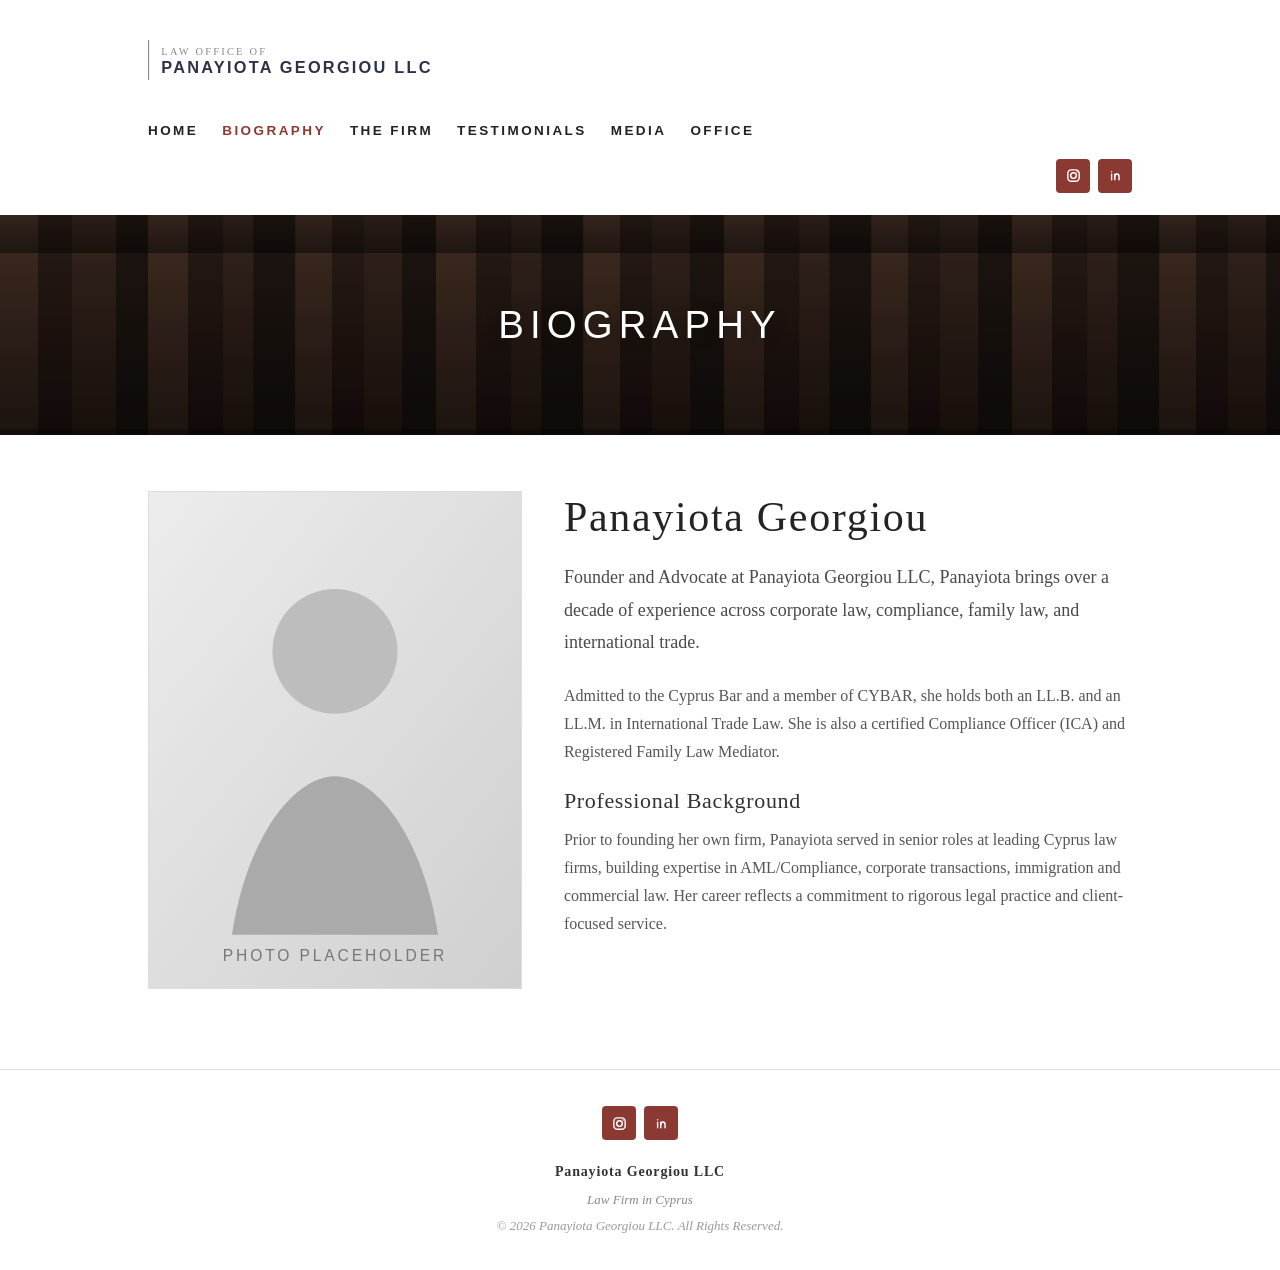
==== biography/index.html @ 49cdc4d9 "Add files via upload" ====
<!doctype html>
<html lang="en">
<head>
  <meta charset="utf-8">
  <meta name="viewport" content="width=device-width, initial-scale=1">
  <title>Biography | Panayiota Georgiou LLC</title>
  <meta name="description" content="Panayiota Georgiou LLC — Professional legal services in Cyprus.">
  <link rel="stylesheet" href="../assets/style.css">
</head>
<body>

<!-- Mobile Header -->
<div class="mobile-header">
  <div class="mob-bar">
    <a href="../index.html" class="mob-logo">Panayiota Georgiou LLC</a>
    <button class="mob-toggle" onclick="document.querySelector('.mob-nav').classList.toggle('open')">Menu</button>
  </div>
  <nav class="mob-nav">
    <a href="../index.html" class="">Home</a>
    <a href="../biography/index.html" class=" mob-active">Biography</a>
    <a href="../the-firm/index.html" class="">The Firm</a>
    <a href="../client-testimonials/index.html" class="">Client Testimonials</a>
    <a href="../media/index.html" class="">Media</a>
    <a href="../offices/index.html" class="">Office</a>
  </nav>
</div>

<!-- Desktop Header -->
<header class="site-header desktop-header">
  <div class="header-inner">
    <a href="../index.html" class="logo"><img src="../assets/images/logo.svg" alt="Panayiota Georgiou LLC"></a>
    <nav class="main-nav" aria-label="Main navigation">
      <ul><li class=""><a href="../index.html">HOME</a></li><li class=" is-active"><a href="../biography/index.html">BIOGRAPHY</a></li><li class=""><a href="../the-firm/index.html">THE FIRM</a></li><li class="dd"><span class="dd-label">TESTIMONIALS</span><div class="dd-menu"><a href="../client-testimonials/index.html">CLIENT TESTIMONIALS</a></div></li><li class=""><a href="../media/index.html">MEDIA</a></li><li class=""><a href="../offices/index.html">OFFICE</a></li></ul>
    </nav>
    <div class="socials-row">
      <a href="https://www.instagram.com/panay1otage0/" target="_blank" class="soc-link" aria-label="Instagram"><svg viewBox="0 0 24 24"><rect x="4" y="4" width="16" height="16" rx="5"/><circle cx="12" cy="12" r="4"/><circle cx="17" cy="7" r="1.1" fill="#fff" stroke="none"/></svg></a>
      <a href="https://www.linkedin.com/in/panayiota-g-10ba0945/" target="_blank" class="soc-link" aria-label="LinkedIn"><svg viewBox="0 0 24 24"><path d="M6.5 10v8"/><path d="M6.5 6.7v.1"/><path d="M11 18v-8"/><path d="M11 13.5c0-2.2 1.2-3.6 3.1-3.6 1.8 0 2.9 1.2 2.9 3.5V18"/></svg></a>
    </div>
  </div>
</header>

<!-- Banner -->
<section class="banner banner--books">
  <div class="banner-text">
    <h1 class="page-title">BIOGRAPHY</h1>

  </div>
</section>

<!-- Content -->
<section class="content-section">
  <div class="wrap two-col">
    <div class="photo-placeholder"><img src="../assets/images/portrait.svg" alt="Portrait placeholder"></div>
    <div class="text-block">
      <h2>Panayiota Georgiou</h2>
      <p class="lead">Founder and Advocate at Panayiota Georgiou LLC, Panayiota brings over a decade of experience across corporate law, compliance, family law, and international trade.</p>
      <p>Admitted to the Cyprus Bar and a member of CYBAR, she holds both an LL.B. and an LL.M. in International Trade Law. She is also a certified Compliance Officer (ICA) and Registered Family Law Mediator.</p>
      
      <h3>Professional Background</h3>
      <p>Prior to founding her own firm, Panayiota served in senior roles at leading Cyprus law firms, building expertise in AML/Compliance, corporate transactions, immigration and commercial law. Her career reflects a commitment to rigorous legal practice and client-focused service.</p>
    </div>
  </div>
</section>

<!-- Footer -->
<footer class="site-footer">
  <div class="wrap">
    <div class="footer-socials">
      <a href="https://www.instagram.com/panay1otage0/" target="_blank" class="soc-link" aria-label="Instagram"><svg viewBox="0 0 24 24"><rect x="4" y="4" width="16" height="16" rx="5"/><circle cx="12" cy="12" r="4"/><circle cx="17" cy="7" r="1.1" fill="#fff" stroke="none"/></svg></a>
      <a href="https://www.linkedin.com/in/panayiota-g-10ba0945/" target="_blank" class="soc-link" aria-label="LinkedIn"><svg viewBox="0 0 24 24"><path d="M6.5 10v8"/><path d="M6.5 6.7v.1"/><path d="M11 18v-8"/><path d="M11 13.5c0-2.2 1.2-3.6 3.1-3.6 1.8 0 2.9 1.2 2.9 3.5V18"/></svg></a>
    </div>
    <div class="footer-brand">Panayiota Georgiou LLC</div>
    <div class="footer-sub">Law Firm in Cyprus</div>
    <div class="footer-copy">&copy; 2026 Panayiota Georgiou LLC. All Rights Reserved.</div>
  </div>
</footer>

<script>
document.addEventListener("click",function(e){if(!e.target.closest(".mobile-header")){var n=document.querySelector(".mob-nav");if(n)n.classList.remove("open")}});
</script>
</body>
</html>
---- assets/style.css ----
/* ==========================================================
   Panayiota Georgiou LLC – V5 Stylesheet
   Reference-matched header / nav / banner / footer
   ========================================================== */

:root {
  --accent: #8b3a33;
  --accent-hover: #6d2e28;
  --ink: #222;
  --muted: #555;
  --light-gray: #f7f7f7;
  --border: #ddd;
  --max-w: 1040px;
  --header-side: 28px;
}

/* ---- Reset ---- */
*, *::before, *::after { box-sizing: border-box; margin: 0; padding: 0; }
html { scroll-behavior: smooth; }

body {
  background: #fff;
  color: var(--ink);
  font-family: Georgia, 'Times New Roman', serif;
  font-size: 16px;
  line-height: 1.75;
}

a { color: inherit; text-decoration: none; }
img { max-width: 100%; display: block; }
p { margin: 0 0 1.3em; }

/* ---- Layout shell ---- */
.wrap {
  width: 100%;
  max-width: var(--max-w);
  margin: 0 auto;
  padding: 0 var(--header-side);
}

/* ==========================================================
   HEADER  — matches reference: logo top-left, nav below, socials right
   ========================================================== */
.site-header {
  background: #fff;
  padding: 34px 0 0;
}

.header-inner {
  max-width: var(--max-w);
  margin: 0 auto;
  padding: 0 var(--header-side);
  position: relative;
}

/* Logo */
.logo {
  display: inline-block;
  margin-bottom: 18px;
}
.logo img {
  height: 52px;
  width: auto;
}

/* ---- Main navigation ---- */
.main-nav ul {
  display: flex;
  flex-wrap: wrap;
  align-items: center;
  list-style: none;
  gap: 0;
}

.main-nav li {
  position: relative;
}

.main-nav a,
.main-nav .dd-label {
  display: block;
  padding: 6px 12px;
  font-family: 'Arial Narrow', 'Helvetica Neue', Arial, sans-serif;
  font-size: 13.5px;
  font-weight: 700;
  letter-spacing: 0.18em;
  text-transform: uppercase;
  white-space: nowrap;
  color: var(--ink);
  cursor: pointer;
  transition: color .15s;
}

.main-nav li:first-child a,
.main-nav li:first-child .dd-label {
  padding-left: 0;
}

.main-nav a:hover,
.main-nav .dd:hover .dd-label,
.main-nav .is-active > a,
.main-nav .is-active > .dd-label {
  color: var(--accent);
}

/* Dropdown menus */
.dd-menu {
  display: none;
  position: absolute;
  top: 100%;
  left: 0;
  z-index: 100;
  min-width: 200px;
  background: #fff;
  border: 1px solid #e0e0e0;
  box-shadow: 0 6px 20px rgba(0,0,0,.08);
  padding: 6px 0;
}

.dd:hover .dd-menu { display: block; }

.dd-menu a {
  display: block;
  padding: 9px 18px;
  font-size: 12.5px;
  letter-spacing: 0.14em;
}
.dd-menu a:hover {
  background: var(--light-gray);
  color: var(--accent);
}

/* ---- Social icons row ---- */
.socials-row {
  display: flex;
  justify-content: flex-end;
  gap: 8px;
  padding: 10px 0 22px;
}

.soc-link {
  width: 34px;
  height: 34px;
  display: grid;
  place-items: center;
  background: var(--accent);
  border-radius: 4px;
  transition: background .15s, transform .15s;
}
.soc-link:hover {
  background: var(--accent-hover);
  transform: translateY(-1px);
}
.soc-link svg {
  width: 17px;
  height: 17px;
  fill: none;
  stroke: #fff;
  stroke-width: 2;
  stroke-linecap: round;
  stroke-linejoin: round;
}
.soc-link.fill-icon svg {
  fill: #fff;
  stroke: none;
}

/* ==========================================================
   BANNER  — full-width dark image band with centered title
   ========================================================== */
.banner {
  position: relative;
  display: flex;
  align-items: center;
  justify-content: center;
  min-height: 220px;
  overflow: hidden;
  background:
    linear-gradient(180deg, rgba(0,0,0,0.05) 0%, rgba(0,0,0,0.22) 100%),
    url("images/banner-cityscape.svg") center/cover no-repeat,
    #25232e;
}

.banner::after {
  content: '';
  position: absolute;
  inset: 0;
  background: rgba(0,0,0,.18);
  pointer-events: none;
}

/* Variant backgrounds */
.banner--home {
  min-height: 200px;
  background:
    linear-gradient(180deg, rgba(0,0,0,0.05) 0%, rgba(0,0,0,0.25) 100%),
    url("images/banner-cityscape.svg") center/cover no-repeat,
    #25232e;
}

.banner--books {
  background:
    linear-gradient(180deg, rgba(0,0,0,0.10) 0%, rgba(0,0,0,0.30) 100%),
    url("images/banner-books.svg") center/cover no-repeat,
    #1a1410;
}

.banner--office {
  background:
    linear-gradient(180deg, rgba(0,0,0,0.05) 0%, rgba(0,0,0,0.28) 100%),
    url("images/banner-cityscape.svg") center/cover no-repeat,
    #25232e;
}

.banner--city {
  background:
    linear-gradient(180deg, rgba(0,0,0,0.05) 0%, rgba(0,0,0,0.22) 100%),
    url("images/banner-cityscape.svg") center/cover no-repeat,
    #25232e;
}

.banner-text {
  position: relative;
  z-index: 2;
  text-align: center;
  padding: 0 24px;
}

.page-title {
  color: #fff;
  font-family: 'Helvetica Neue', Helvetica, Arial, sans-serif;
  font-size: clamp(26px, 3vw, 46px);
  font-weight: 300;
  letter-spacing: 0.16em;
  line-height: 1.2;
  text-transform: uppercase;
  text-shadow: 0 2px 16px rgba(0,0,0,.3);
}

.banner--home .page-title {
  max-width: 820px;
  font-size: clamp(18px, 1.8vw, 26px);
}

.page-subtitle {
  margin-top: 14px;
  color: rgba(255,255,255,.88);
  font-family: 'Arial Narrow', 'Helvetica Neue', Arial, sans-serif;
  font-size: clamp(11px, 1.1vw, 14px);
  font-weight: 700;
  letter-spacing: 0.32em;
  text-transform: uppercase;
}

/* ==========================================================
   CONTENT AREA
   ========================================================== */
.content-section {
  padding: 56px 0 80px;
  background: #fff;
}

.content-narrow {
  max-width: 700px;
  margin: 0 auto;
}

.content-mid {
  max-width: 860px;
  margin: 0 auto;
}

.txt-center { text-align: center; }

/* Headings */
h2 {
  font-family: Georgia, 'Times New Roman', serif;
  font-size: clamp(26px, 3.5vw, 42px);
  font-weight: 400;
  letter-spacing: 0.04em;
  line-height: 1.25;
  color: #242424;
  margin-bottom: 18px;
}

h3 {
  font-family: Georgia, 'Times New Roman', serif;
  font-size: 22px;
  font-weight: 400;
  letter-spacing: 0.03em;
  line-height: 1.35;
  color: #333;
  margin-bottom: 10px;
}

.lead {
  font-size: 18px;
  line-height: 1.8;
  color: #4a4a4a;
}

/* Red rule */
.rule {
  width: 70px;
  height: 1px;
  background: var(--accent);
  margin: 24px auto;
}
.rule--left { margin-left: 0; }

/* Video placeholder */
.video-box {
  max-width: 800px;
  aspect-ratio: 16 / 9;
  margin: 0 auto 50px;
  display: grid;
  place-items: center;
  background: #111;
  color: #fff;
}
.video-box small {
  display: block;
  color: #999;
  font-family: 'Arial Narrow', Arial, sans-serif;
  font-size: 11px;
  letter-spacing: 0.2em;
  text-transform: uppercase;
  margin-bottom: 8px;
}
.video-box strong {
  font-family: 'Helvetica Neue', Arial, sans-serif;
  font-size: clamp(24px, 3.5vw, 40px);
  font-weight: 300;
  letter-spacing: 0.1em;
  text-transform: uppercase;
}

/* Buttons */
.btn {
  display: inline-flex;
  justify-content: center;
  align-items: center;
  min-width: 168px;
  padding: 11px 20px;
  border: 1px solid var(--accent);
  color: var(--accent);
  font-family: 'Arial Narrow', Arial, sans-serif;
  font-size: 13px;
  font-weight: 700;
  letter-spacing: 0.14em;
  text-transform: uppercase;
  transition: all .2s;
}
.btn:hover {
  background: var(--accent);
  color: #fff;
}

.btn-row {
  display: flex;
  justify-content: center;
  gap: 12px;
  flex-wrap: wrap;
  margin-top: 24px;
}

/* Two-column layout */
.two-col {
  display: grid;
  grid-template-columns: 38% 1fr;
  gap: 42px;
  align-items: start;
}

.photo-placeholder {
  background: #eee;
  border: 1px solid #ddd;
  aspect-ratio: 3 / 4;
  display: grid;
  place-items: center;
  color: #aaa;
  font-size: 13px;
  letter-spacing: 0.1em;
  text-transform: uppercase;
}

.photo-placeholder img {
  width: 100%;
  height: 100%;
  object-fit: cover;
}

/* Text block */
.text-block { color: var(--muted); }

/* Cards grid */
.cards-grid {
  display: grid;
  grid-template-columns: repeat(3, 1fr);
  border-top: 1px solid var(--border);
  border-left: 1px solid var(--border);
  margin-top: 32px;
}

.card-item {
  padding: 26px 22px;
  min-height: 190px;
  border-right: 1px solid var(--border);
  border-bottom: 1px solid var(--border);
}

.card-item .card-num {
  display: block;
  color: var(--accent);
  font-family: 'Arial Narrow', Arial, sans-serif;
  font-size: 12px;
  font-weight: 700;
  letter-spacing: 0.16em;
  margin-bottom: 12px;
}

.card-item h3 { font-size: 19px; }
.card-item p { font-size: 15px; color: #666; margin: 0; }

/* Timeline */
.timeline {
  border-top: 1px solid var(--border);
  margin-top: 24px;
}

.tl-row {
  display: grid;
  grid-template-columns: 200px 1fr;
  gap: 28px;
  padding: 22px 0;
  border-bottom: 1px solid var(--border);
}

.tl-date {
  color: var(--accent);
  font-family: 'Arial Narrow', Arial, sans-serif;
  font-weight: 700;
  font-size: 14px;
  letter-spacing: 0.08em;
  text-transform: uppercase;
}

/* Blockquote */
.quote-block {
  padding: 28px 30px;
  margin: 0 0 24px;
  background: var(--light-gray);
  border-left: 3px solid var(--accent);
  color: var(--muted);
  font-size: 19px;
  font-style: italic;
  line-height: 1.7;
}

/* Testimonial grid (like the reference black boxes) */
.test-grid {
  display: grid;
  grid-template-columns: repeat(3, 1fr);
  gap: 18px;
  margin-top: 32px;
}

.test-card {
  background: #111;
  color: #fff;
  padding: 36px 24px;
  min-height: 140px;
  display: grid;
  place-items: center;
  text-align: center;
  font-family: Georgia, serif;
  font-style: italic;
  font-size: 15px;
  line-height: 1.6;
  letter-spacing: 0.02em;
}

/* Media list */
.media-list { margin-top: 8px; }

.media-item {
  padding: 22px 0;
  border-bottom: 1px solid var(--border);
}
.media-item:first-child { border-top: 1px solid var(--border); }

/* Office grid */
.office-grid {
  display: grid;
  grid-template-columns: 1fr 1fr;
  gap: 40px;
  align-items: start;
}

.map-placeholder {
  min-height: 340px;
  display: grid;
  place-items: center;
  background: #f0f0f0;
  border: 1px solid var(--border);
  color: #999;
  font-size: 13px;
  letter-spacing: 0.08em;
  text-transform: uppercase;
  text-align: center;
  padding: 24px;
}

.detail-row { margin-bottom: 16px; }
.detail-row strong {
  display: block;
  color: var(--accent);
  font-family: 'Arial Narrow', Arial, sans-serif;
  font-size: 12px;
  font-weight: 700;
  letter-spacing: 0.14em;
  text-transform: uppercase;
  margin-bottom: 2px;
}

/* ==========================================================
   FOOTER  — reference: social icons centered, firm name, copyright
   ========================================================== */
.site-footer {
  border-top: 1px solid #e0e0e0;
  padding: 36px 0 32px;
  background: #fff;
  text-align: center;
}

.footer-socials {
  display: flex;
  justify-content: center;
  gap: 8px;
  margin-bottom: 20px;
}

.footer-socials .soc-link {
  background: var(--accent);
}

.footer-brand {
  font-family: Georgia, serif;
  font-size: 14px;
  font-weight: 700;
  letter-spacing: 0.06em;
  color: #333;
  margin-bottom: 4px;
}

.footer-sub {
  font-size: 13px;
  color: #888;
  font-style: italic;
}

.footer-copy {
  font-size: 13px;
  color: #999;
  font-style: italic;
  margin-top: 4px;
}

/* ==========================================================
   MOBILE
   ========================================================== */
.mobile-header { display: none; }

@media (max-width: 980px) {
  .desktop-header { display: none; }
  .mobile-header {
    display: block;
    background: #fff;
    border-bottom: 1px solid var(--border);
  }

  .mob-bar {
    display: flex;
    justify-content: space-between;
    align-items: center;
    min-height: 60px;
    padding: 0 20px;
  }

  .mob-logo {
    font-family: Arial, Helvetica, sans-serif;
    font-size: 14px;
    font-weight: 700;
    letter-spacing: 0.06em;
    text-transform: uppercase;
    color: #2d3248;
  }

  .mob-toggle {
    background: #fff;
    border: 1px solid #ccc;
    padding: 7px 14px;
    font-family: 'Arial Narrow', Arial, sans-serif;
    font-size: 12px;
    font-weight: 700;
    letter-spacing: 0.1em;
    text-transform: uppercase;
    cursor: pointer;
  }

  .mob-nav {
    display: none;
    padding: 0 20px 16px;
  }
  .mob-nav.open { display: block; }

  .mob-nav a {
    display: block;
    padding: 10px 0;
    border-top: 1px solid #f0f0f0;
    font-family: 'Arial Narrow', Arial, sans-serif;
    font-size: 13px;
    font-weight: 700;
    letter-spacing: 0.1em;
    text-transform: uppercase;
    color: var(--ink);
  }
  .mob-nav a:hover,
  .mob-nav a.mob-active {
    color: var(--accent);
  }
}

@media (max-width: 700px) {
  body { font-size: 15px; }

  .banner { min-height: 180px; }
  .banner--home { min-height: 220px; }

  .page-title {
    font-size: 32px;
    letter-spacing: 0.08em;
  }

  .content-section { padding: 40px 0 56px; }

  .two-col,
  .tl-row,
  .office-grid {
    grid-template-columns: 1fr;
  }

  .cards-grid { grid-template-columns: 1fr; }
  .test-grid { grid-template-columns: 1fr 1fr; }

  .btn-row { flex-direction: column; }
  .btn { width: 100%; }
}

@media (max-width: 480px) {
  .test-grid { grid-template-columns: 1fr; }
}
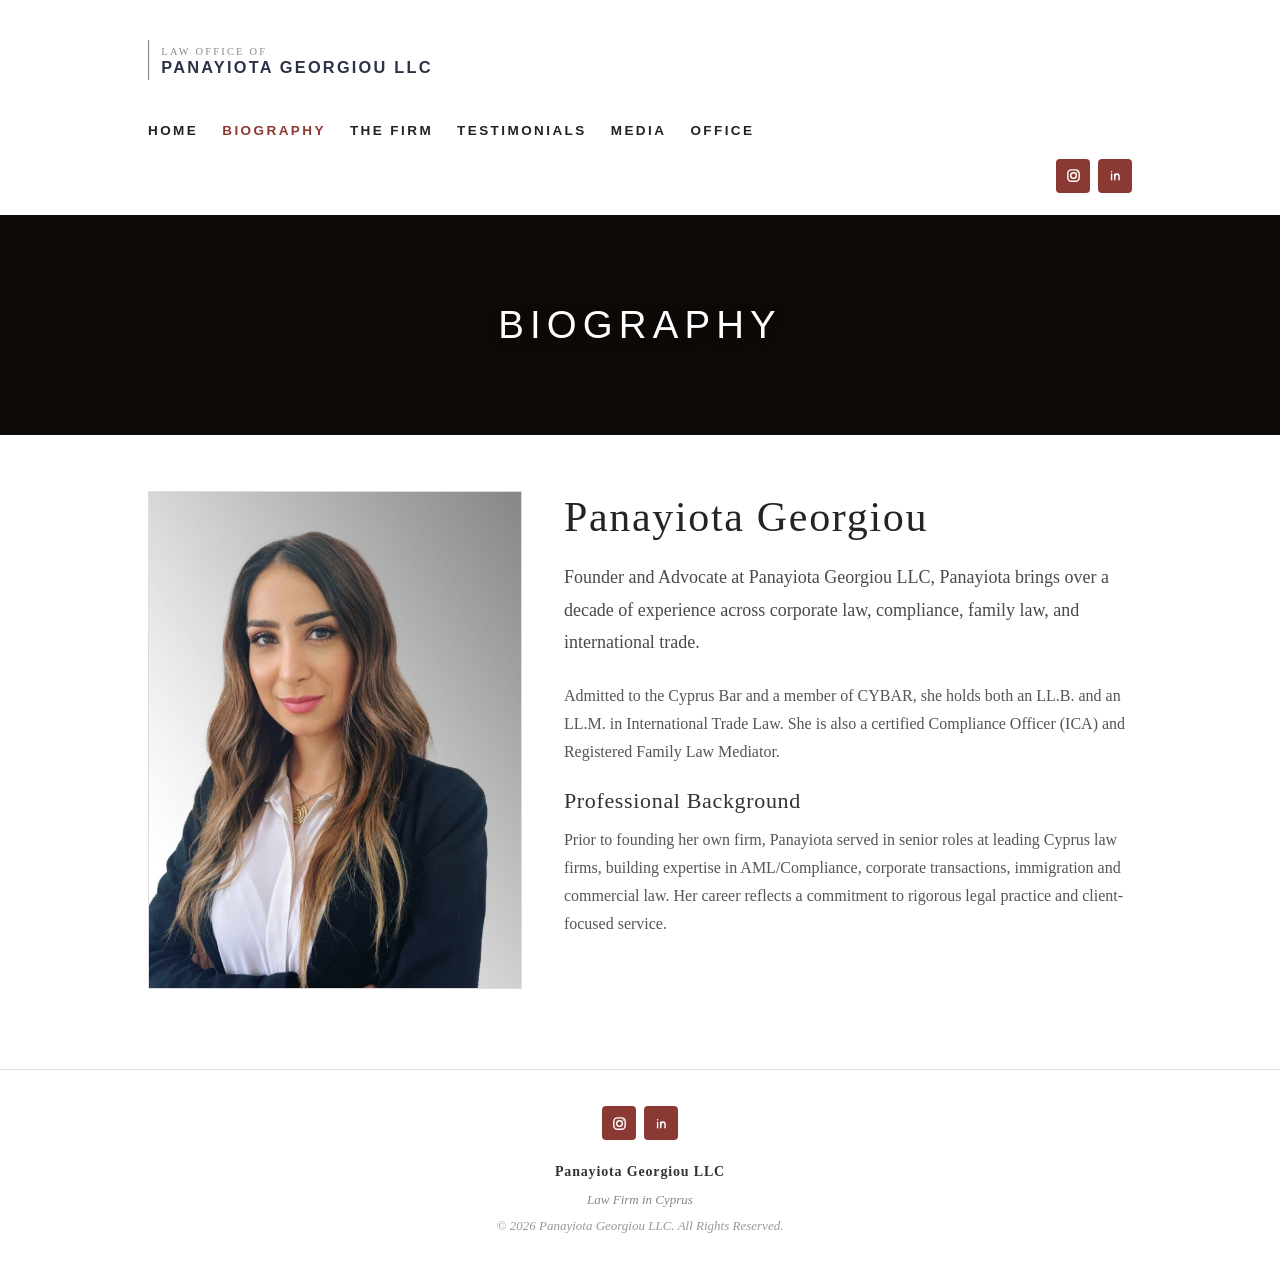
==== commit 654aaa19: "Add files via upload" ====
--- a/biography/index.html
+++ b/biography/index.html
@@ -50,7 +50,7 @@
 <!-- Content -->
 <section class="content-section">
   <div class="wrap two-col">
-    <div class="photo-placeholder"><img src="../assets/images/portrait.svg" alt="Portrait placeholder"></div>
+    <div class="photo-placeholder"><img src="../assets/images/panayiota.jpg" alt="Panayiota Georgiou" style="object-fit:cover; object-position:center top;"></div>
     <div class="text-block">
       <h2>Panayiota Georgiou</h2>
       <p class="lead">Founder and Advocate at Panayiota Georgiou LLC, Panayiota brings over a decade of experience across corporate law, compliance, family law, and international trade.</p>
--- a/assets/style.css
+++ b/assets/style.css
@@ -176,47 +176,42 @@
   min-height: 220px;
   overflow: hidden;
   background:
-    linear-gradient(180deg, rgba(0,0,0,0.05) 0%, rgba(0,0,0,0.22) 100%),
-    url("images/banner-cityscape.svg") center/cover no-repeat,
-    #25232e;
+    url("https://images.unsplash.com/photo-1589829545856-d10d557cf95f?auto=format&fit=crop&w=1920&q=80") center/cover no-repeat;
+  background-color: #1a1410;
 }
 
 .banner::after {
   content: '';
   position: absolute;
   inset: 0;
-  background: rgba(0,0,0,.18);
+  background: rgba(0,0,0,.48);
   pointer-events: none;
 }
 
 /* Variant backgrounds */
 .banner--home {
-  min-height: 200px;
+  min-height: 220px;
   background:
-    linear-gradient(180deg, rgba(0,0,0,0.05) 0%, rgba(0,0,0,0.25) 100%),
-    url("images/banner-cityscape.svg") center/cover no-repeat,
-    #25232e;
+    url("https://images.unsplash.com/photo-1505664194779-8beaceb93744?auto=format&fit=crop&w=1920&q=80") center/cover no-repeat;
+  background-color: #1a1816;
 }
 
 .banner--books {
   background:
-    linear-gradient(180deg, rgba(0,0,0,0.10) 0%, rgba(0,0,0,0.30) 100%),
-    url("images/banner-books.svg") center/cover no-repeat,
-    #1a1410;
+    url("https://images.unsplash.com/photo-1481627834876-b7833e8f5570?auto=format&fit=crop&w=1920&q=80") center/cover no-repeat;
+  background-color: #1a1410;
 }
 
 .banner--office {
   background:
-    linear-gradient(180deg, rgba(0,0,0,0.05) 0%, rgba(0,0,0,0.28) 100%),
-    url("images/banner-cityscape.svg") center/cover no-repeat,
-    #25232e;
+    url("https://images.unsplash.com/photo-1497366216548-37526070297c?auto=format&fit=crop&w=1920&q=80") center/cover no-repeat;
+  background-color: #1a1816;
 }
 
 .banner--city {
   background:
-    linear-gradient(180deg, rgba(0,0,0,0.05) 0%, rgba(0,0,0,0.22) 100%),
-    url("images/banner-cityscape.svg") center/cover no-repeat,
-    #25232e;
+    url("https://images.unsplash.com/photo-1589829545856-d10d557cf95f?auto=format&fit=crop&w=1920&q=80") center/cover no-repeat;
+  background-color: #1a1410;
 }
 
 .banner-text {
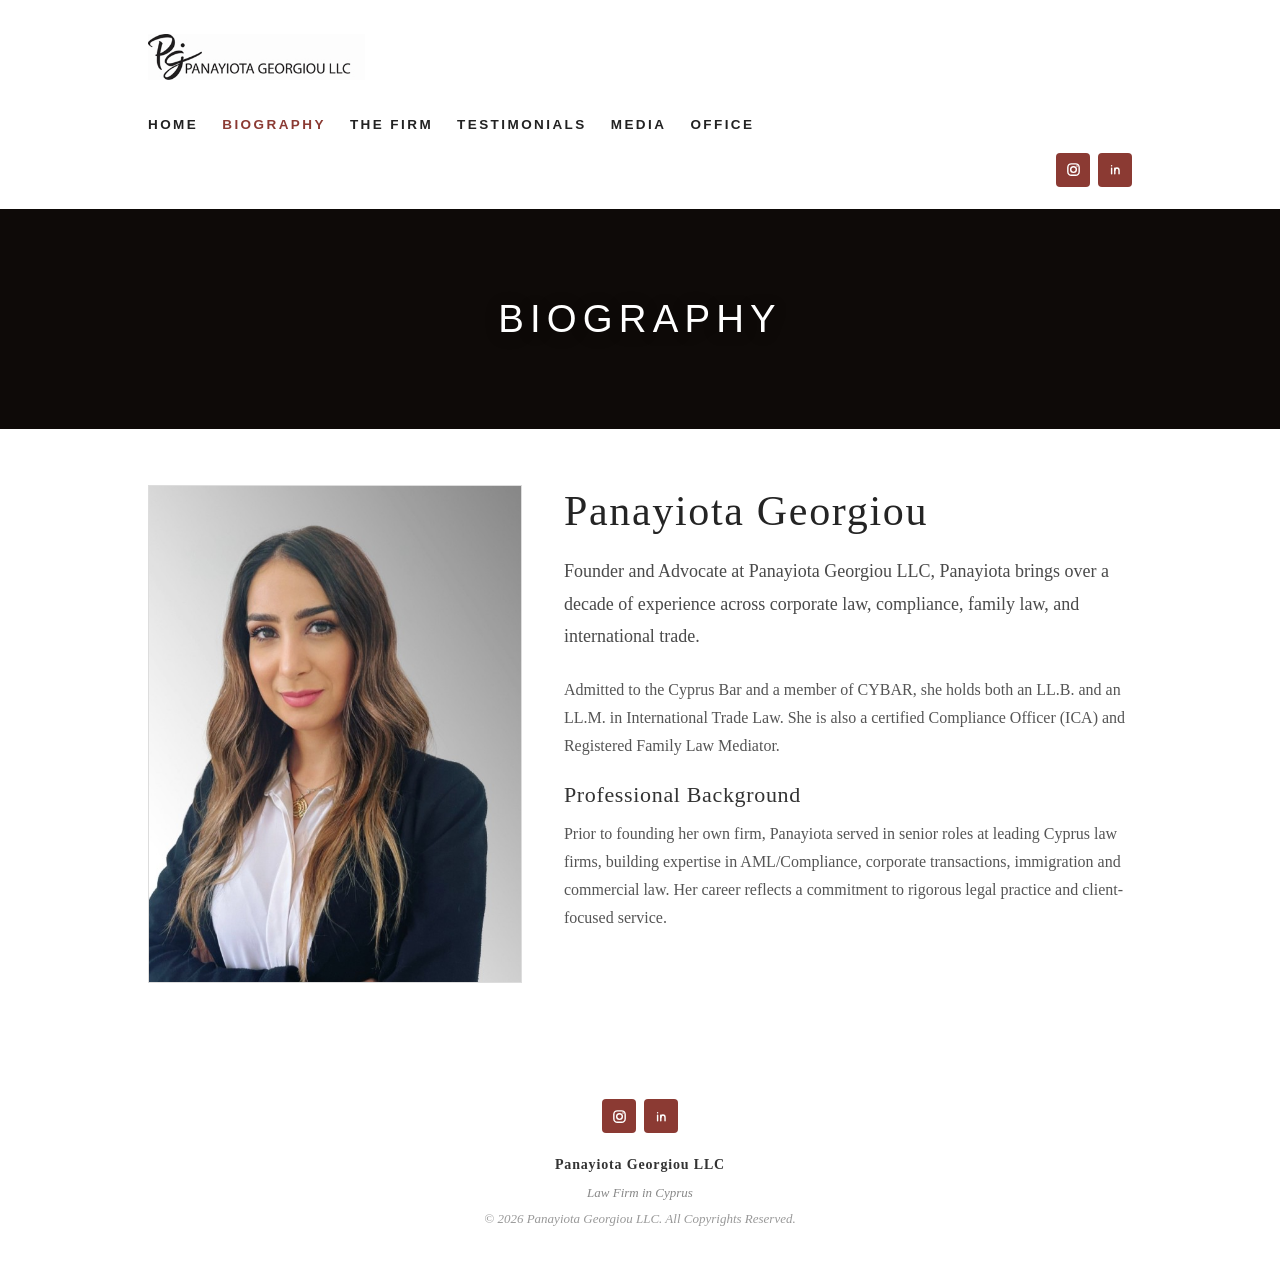
==== commit c28066d1: "Add files via upload" ====
--- a/biography/index.html
+++ b/biography/index.html
@@ -28,7 +28,7 @@
 <!-- Desktop Header -->
 <header class="site-header desktop-header">
   <div class="header-inner">
-    <a href="../index.html" class="logo"><img src="../assets/images/logo.svg" alt="Panayiota Georgiou LLC"></a>
+    <a href="../index.html" class="logo"><img src="../assets/images/logo-pg.jpg" alt="Panayiota Georgiou LLC"></a>
     <nav class="main-nav" aria-label="Main navigation">
       <ul><li class=""><a href="../index.html">HOME</a></li><li class=" is-active"><a href="../biography/index.html">BIOGRAPHY</a></li><li class=""><a href="../the-firm/index.html">THE FIRM</a></li><li class="dd"><span class="dd-label">TESTIMONIALS</span><div class="dd-menu"><a href="../client-testimonials/index.html">CLIENT TESTIMONIALS</a></div></li><li class=""><a href="../media/index.html">MEDIA</a></li><li class=""><a href="../offices/index.html">OFFICE</a></li></ul>
     </nav>
@@ -71,7 +71,7 @@
     </div>
     <div class="footer-brand">Panayiota Georgiou LLC</div>
     <div class="footer-sub">Law Firm in Cyprus</div>
-    <div class="footer-copy">&copy; 2026 Panayiota Georgiou LLC. All Rights Reserved.</div>
+    <div class="footer-copy">&copy; 2026 Panayiota Georgiou LLC. All Copyrights Reserved.</div>
   </div>
 </footer>
 
--- a/assets/style.css
+++ b/assets/style.css
@@ -59,7 +59,7 @@
   margin-bottom: 18px;
 }
 .logo img {
-  height: 52px;
+  height: 46px;
   width: auto;
 }
 
@@ -392,7 +392,7 @@
 .cards-grid {
   display: grid;
   grid-template-columns: repeat(3, 1fr);
-  border-top: 1px solid var(--border);
+  border-top: none;
   border-left: 1px solid var(--border);
   margin-top: 32px;
 }
@@ -401,7 +401,7 @@
   padding: 26px 22px;
   min-height: 190px;
   border-right: 1px solid var(--border);
-  border-bottom: 1px solid var(--border);
+  border-bottom: none;
 }
 
 .card-item .card-num {
@@ -419,7 +419,7 @@
 
 /* Timeline */
 .timeline {
-  border-top: 1px solid var(--border);
+  border-top: none;
   margin-top: 24px;
 }
 
@@ -428,7 +428,7 @@
   grid-template-columns: 200px 1fr;
   gap: 28px;
   padding: 22px 0;
-  border-bottom: 1px solid var(--border);
+  border-bottom: none;
 }
 
 .tl-date {
@@ -480,9 +480,9 @@
 
 .media-item {
   padding: 22px 0;
-  border-bottom: 1px solid var(--border);
-}
-.media-item:first-child { border-top: 1px solid var(--border); }
+  border-bottom: none;
+}
+.media-item:first-child { border-top: none; }
 
 /* Office grid */
 .office-grid {
@@ -522,7 +522,7 @@
    FOOTER  — reference: social icons centered, firm name, copyright
    ========================================================== */
 .site-footer {
-  border-top: 1px solid #e0e0e0;
+  border-top: none;
   padding: 36px 0 32px;
   background: #fff;
   text-align: center;
@@ -571,7 +571,7 @@
   .mobile-header {
     display: block;
     background: #fff;
-    border-bottom: 1px solid var(--border);
+    border-bottom: none;
   }
 
   .mob-bar {
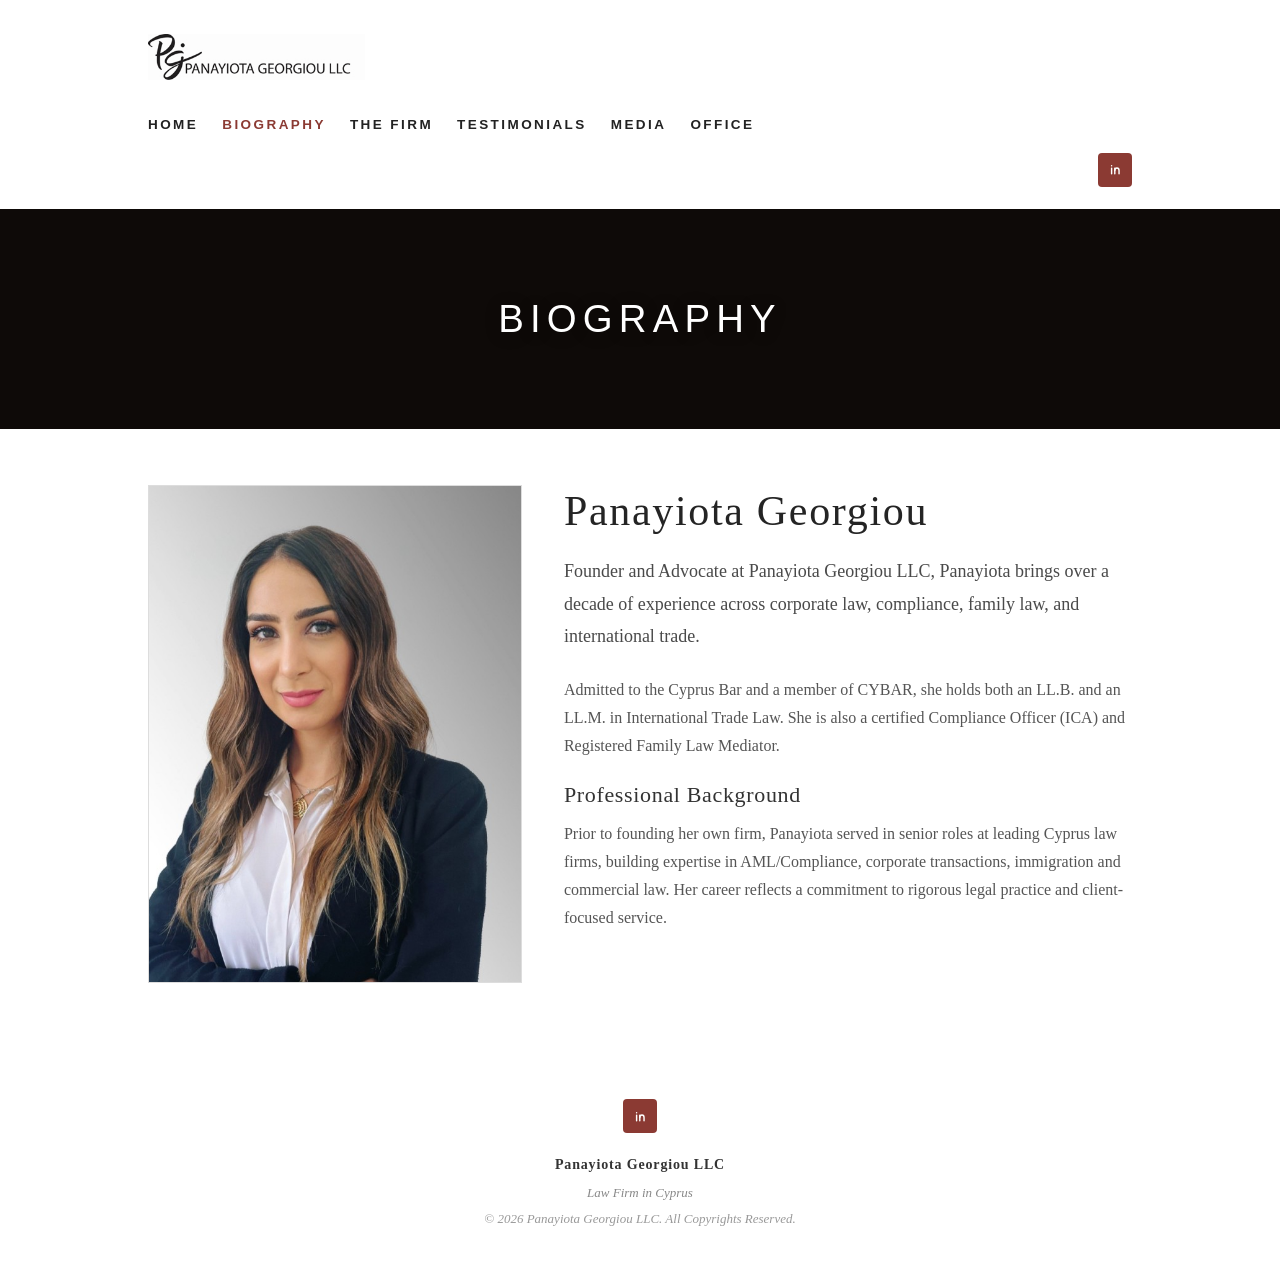
==== commit f7e9b88d: "Remove Instagram icons (all pages) and Video Coming Soon section (home)" ====
--- a/biography/index.html
+++ b/biography/index.html
@@ -33,8 +33,7 @@
       <ul><li class=""><a href="../index.html">HOME</a></li><li class=" is-active"><a href="../biography/index.html">BIOGRAPHY</a></li><li class=""><a href="../the-firm/index.html">THE FIRM</a></li><li class="dd"><span class="dd-label">TESTIMONIALS</span><div class="dd-menu"><a href="../client-testimonials/index.html">CLIENT TESTIMONIALS</a></div></li><li class=""><a href="../media/index.html">MEDIA</a></li><li class=""><a href="../offices/index.html">OFFICE</a></li></ul>
     </nav>
     <div class="socials-row">
-      <a href="https://www.instagram.com/panay1otage0/" target="_blank" class="soc-link" aria-label="Instagram"><svg viewBox="0 0 24 24"><rect x="4" y="4" width="16" height="16" rx="5"/><circle cx="12" cy="12" r="4"/><circle cx="17" cy="7" r="1.1" fill="#fff" stroke="none"/></svg></a>
-      <a href="https://www.linkedin.com/in/panayiota-g-10ba0945/" target="_blank" class="soc-link" aria-label="LinkedIn"><svg viewBox="0 0 24 24"><path d="M6.5 10v8"/><path d="M6.5 6.7v.1"/><path d="M11 18v-8"/><path d="M11 13.5c0-2.2 1.2-3.6 3.1-3.6 1.8 0 2.9 1.2 2.9 3.5V18"/></svg></a>
+      <a href="https://www.linkedin.com/company/panayiota-georgiou-llc/" target="_blank" class="soc-link" aria-label="LinkedIn"><svg viewBox="0 0 24 24"><path d="M6.5 10v8"/><path d="M6.5 6.7v.1"/><path d="M11 18v-8"/><path d="M11 13.5c0-2.2 1.2-3.6 3.1-3.6 1.8 0 2.9 1.2 2.9 3.5V18"/></svg></a>
     </div>
   </div>
 </header>
@@ -66,8 +65,7 @@
 <footer class="site-footer">
   <div class="wrap">
     <div class="footer-socials">
-      <a href="https://www.instagram.com/panay1otage0/" target="_blank" class="soc-link" aria-label="Instagram"><svg viewBox="0 0 24 24"><rect x="4" y="4" width="16" height="16" rx="5"/><circle cx="12" cy="12" r="4"/><circle cx="17" cy="7" r="1.1" fill="#fff" stroke="none"/></svg></a>
-      <a href="https://www.linkedin.com/in/panayiota-g-10ba0945/" target="_blank" class="soc-link" aria-label="LinkedIn"><svg viewBox="0 0 24 24"><path d="M6.5 10v8"/><path d="M6.5 6.7v.1"/><path d="M11 18v-8"/><path d="M11 13.5c0-2.2 1.2-3.6 3.1-3.6 1.8 0 2.9 1.2 2.9 3.5V18"/></svg></a>
+      <a href="https://www.linkedin.com/company/panayiota-georgiou-llc/" target="_blank" class="soc-link" aria-label="LinkedIn"><svg viewBox="0 0 24 24"><path d="M6.5 10v8"/><path d="M6.5 6.7v.1"/><path d="M11 18v-8"/><path d="M11 13.5c0-2.2 1.2-3.6 3.1-3.6 1.8 0 2.9 1.2 2.9 3.5V18"/></svg></a>
     </div>
     <div class="footer-brand">Panayiota Georgiou LLC</div>
     <div class="footer-sub">Law Firm in Cyprus</div>
